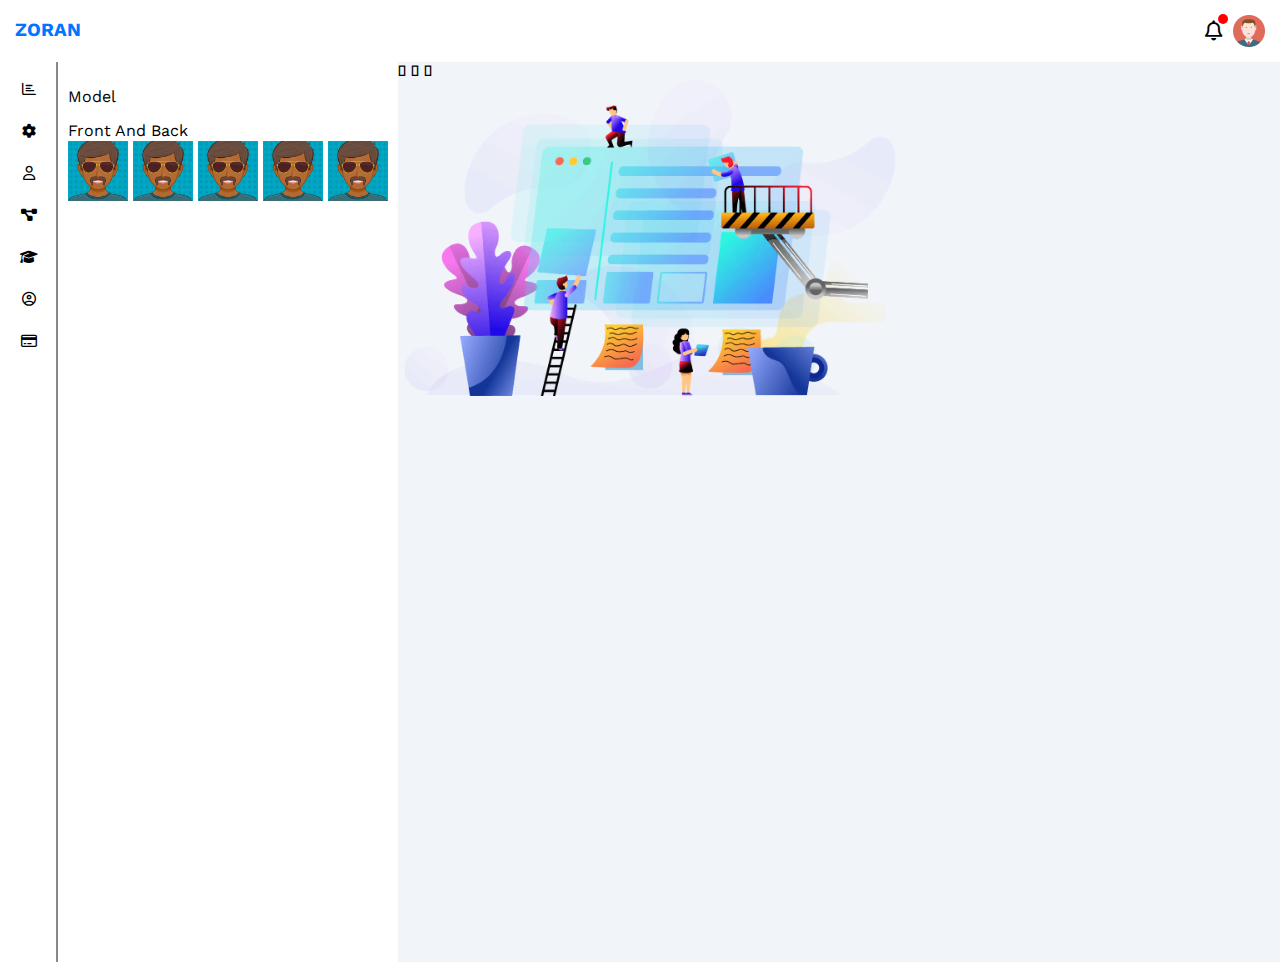
==== designing.html @ f9c1be45 "ich habe new projact gemach" ====
<!DOCTYPE html>
<html lang="en">
<head>
    <meta charset="UTF-8">
    <meta http-equiv="X-UA-Compatible" content="IE=edge">
    <meta name="viewport" content="width=device-width, initial-scale=1.0">
    <title>Document</title>
    <link rel="stylesheet" href="css/normalize.css">
    <!-- css stayl -->
    <link rel="stylesheet" href="css/style.css">
    <!-- css framework -->
    <link rel="stylesheet" href="css/framework.css">
    <!-- Font Awesome -->
    <link rel="stylesheet" href="css/all.min.css">
    <!-- Font Google -->
    <link rel="preconnect" href="https://fonts.googleapis.com">
    <link rel="preconnect" href="https://fonts.gstatic.com" crossorigin>
    <link href="https://fonts.googleapis.com/css2?family=Work+Sans:wght@200;300;400;500;600;700;800&display=swap" rel="stylesheet">
</head>
<body>
    <div class="alles">
        <!-- Start Head -->
    <div class="head bg-white p-15 between-flex">
        <div class="logo"><h3 class="mt-0 mb-0 c-blue">ZORAN</h3></div>
        <div class="icons d-flex align-content">
            <span class="notification p-relative">
                <i class="fa-regular fa-bell fa-lg"></i>
              </span>
              <img src="imgs/avatar.png" alt="">
        </div>
    </div>
    <!-- End Head -->
    <div class="page">
        <div class="sidebar bg-white p-relative">
            <ul>
                <li>
                    <a class="c-black d-flex align-content fs-14 rad-6 p-10" href="index.html">
                        <i class="fa-regular fa-chart-bar fa-fw"></i>
                        <span>Dashboard</span>
                    </a>
                </li>
                <li>
                    <a class="c-black d-flex align-content fs-14 rad-6 p-10" href="settings.html">
                        <i class="fa-solid fa-gear fa-fw"></i>
                        <span>Settings</span>
                    </a>
                </li>
                <li>
                    <a class="c-black d-flex align-content fs-14 rad-6 p-10" href="profile.html">
                        <i class="fa-regular fa-user fa-fw"></i>
                        <span>Profile</span>
                    </a>
                </li>
                <li>
                    <a class="c-black d-flex align-content fs-14 rad-6 p-10" href="projects.html">
                        <i class="fa-solid fa-diagram-project fa-fw"></i>
                        <span>Projects</span>
                    </a>
                </li>
                <li>
                    <a class="c-black d-flex align-content fs-14 rad-6 p-10" href="courses.html">
                        <i class="fa-solid fa-graduation-cap fa-fw"></i>
                        <span>Courses</span>
                    </a>
                </li>
                <li>
                    <a class="c-black d-flex align-content fs-14 rad-6 p-10" href="friends.html">
                        <i class="fa-regular fa-circle-user fa-fw"></i>
                        <span>Friends</span>
                    </a>
                </li>
                <li>
                    <a class="c-black d-flex align-content fs-14 rad-6 p-10" href="plans.html">
                        <i class="fa-regular fa-credit-card fa-fw"></i>
                        <span>Plans</span>
                    </a>
                </li>
            </ul>
        </div>
        <!-- Start plan_and_workspace -->
        <div class="plan_and_workspace">
            <!-- Start App t-sehrit Panel -->
            <div class="app-t-sherit-panel">
                <div class="model">
                    <p>Model</p>
                </div>
                <div class="f_a_b_img">
                    <div class="fron_and_back">
                        <span>Front And Back</span>
                    </div>
                    <div class="imgs">
                        <img src="imgs/avatar-02.png" alt="">
                        <img src="imgs/avatar-02.png" alt="">
                        <img src="imgs/avatar-02.png" alt="">
                        <img src="imgs/avatar-02.png" alt="">
                        <img src="imgs/avatar-02.png" alt="">
                    </div>
                </div>
            </div>
            <!-- End App t-sehrit Panel -->
            <!-- Start Workspace -->
            <div class="workspace">
                <div class="heder_workspace">
                    <div class="icons">
                        <i class="fa-duotone fa-copy"></i>
                        <i class="fa-duotone fa-copy"></i>
                        <i class="fa-duotone fa-trash"></i>
                    </div>
                </div>
                <div class="canvas-container">
                    <img src="imgs/landing-image.png" alt="">
                </div>
            </div>
            <!-- End Workspace -->
        </div>     
        <!-- End plan_and_workspace -->
    </div>
    </div>
</body>
</html>
---- css/style.css ----
/* Start Global Rules */
:root {
    --main-color: #2196f3;
    --main-color-alt: #1787e0;
    --main-padding: 100px;
    --main-transition: 0.3s;
    --section-background: #ececec;
    --main-transition: 0.3s;
    --blue-color: #0075ff;
    --blue-alt-color: #0d69d5;
    --orange-color: #f59e0b;
    --green-color: #22c55e;
    --red-color: #f44336;
    --grey-color: #888;
    --bottom-color: #111d2aa9;
    --white-color: white;
    --main-border-radius: 6px;
    --main-padding: 20px;
}

html{
  scroll-behavior: smooth;
}
*{
  box-sizing: border-box;
}
*:focus {
  outline: none;
}
body{
  font-family: 'Work Sans', sans-serif;
}
a{
  text-decoration: none;
}
ul{
  list-style: none;
  padding: 0;
  margin: 0;
}
::-webkit-scrollbar {
  width: 15px;
}
::-webkit-scrollbar-track {
  background-color: white;
}
::-webkit-scrollbar-thumb {
  background-color: var(--blue-color);
}
::-webkit-scrollbar-thumb:hover {
  background-color: var(--blue-alt-color);
}
.content {
  overflow: hidden;
}
.container {
    padding-left: 15px;
    padding-right: 15px;
    margin-left: auto;
    margin-right: auto;
}
.page {
  background-color: #f1f5f9;
  min-height: 100vh;
  
}
/* Small */
@media (min-width: 768px) {
    .container {
      width: 750px;
    }
}
  /* Medium */
@media (min-width: 992px) {
    .container {
      width: 970px;
    }
}
  /* Large */
@media (min-width: 1200px) {
    .container {
      width: 1170px;
    }
}
/* End Global Rules */
/* Start Main Titke */
.main-titl {
  border: 2px solid black;
  margin: 0 auto 80px;
  width: fit-content;
  padding: 15px 25px;
  position: relative;
  z-index: 10;
}
.main-titl:hover {
  color: white;
  border: 2px solid white;
  transition-delay: 1s;
}
.main-titl::before,
.main-titl::after{
  content: "";
  background-color: var(--main-color-alt);
  position: absolute;
  width: 12px;
  height: 12px;
  border-radius: 50%;
  top: 50%;
  transform: translateY(-50%);
}
.main-titl::before{
  left: -30px;
}
.main-titl::after{
  right: -30px;
}

.main-titl:hover::before{
  z-index: -1;
  animation: left-down 1s linear forwards;
}
.main-titl:hover::after{
  z-index: -1;
  animation: right-down 1s linear forwards;
}
/* End Main Titke */
/* Start Header */
.header-scrol {
    background-color: white;
    position: relative;
    -webkit-box-shadow: 0 0 10px #ddd;
    -moz-box-shadow: 0 0 10px #ddd;
    box-shadow: 0 0 10px #ddd;
}

.header-scrol .container {
    display: flex;
    justify-content: space-between;
    align-items: center;
    flex-wrap: wrap;
    position: relative;
}

.header-scrol .container .logo {
  text-decoration: none;
  font-size: 30px;
  font-weight: bold;
  color: var(--main-color);
  display: flex;
  align-items: center;
  height: 72px;
}

.header-scrol .container .mein-nav {
    flex: 1;
}

@media (max-width:767px) {
     .header-scrol .container .logo {
        width: 100% !important;
        height: 50px !important;
        display: flex;
        justify-content: center;
    }
    .header-scrol .container .mein-nav .mai-ul {
        display: flex !important;
        justify-content: center !important;

    }
    .header-scrol .container .mein-nav .mai-ul > li > a {
        padding: 10px !important;
        font-size: 14px !important;
        height: 30px !important;
    } 
}

.header-scrol .container .mein-nav .mai-ul {
    display: flex;
    justify-content: flex-end;
    list-style: none;
}

.header-scrol .container .mein-nav .mai-ul > li > a {
    padding: 0 30px;
    font-size: 18px;
    text-decoration: none;
    color: black;
    list-style: none;
    display: flex;
    height: 72px;
    align-items: center;
    overflow: hidden;
    transition: var(--main-transition);
    position: relative;
}
.header-scrol .container .mein-nav .mai-ul > li > a::after{
    content: "";
    position: absolute;
    top: 0;
    left: -100%;
    width: 100%;
    height: 4px;
    background-color: var(--main-color);
    transition: var(--main-transition);
}
.header-scrol .container .mein-nav .mai-ul > li > a:hover:after {
    left: 0;
}
.header-scrol .container .mein-nav .mai-ul > li > a:hover {
    background-color: #ccc;
    color: var(--main-color);
}
/* End Header */
/* Start Landing */
.landing {
 position: relative;
}
.landing::before {
  content: "";
  position: absolute;
  background-color: #ccc;
  left: 0;
  top: -40px;
  width: 100%;
  height: 100%;
  z-index: -1;
  transform: skewY(-9deg);
  transform-origin: top left;
 }

.landing .container {
  height: calc(100vh - 72px);
  display: flex;
  align-items: center;
  padding-bottom: 10px;
}

.landing .text {
  flex: 1;
}

@media (max-width: 767px) {
  .landing .text  {
    text-align: center;
  }
} 

.landing .text h2 {
  margin: 0;
  letter-spacing: -1px;
  font-size: 40px;
}
@media (max-width: 767px) {
  .landing .text h2  {
    font-size: 30px;
  }
} 
.landing .text p {
  font-size: 20px;
  line-height: 1.5;
  color: #666;
}
@media (max-width: 767px) {
  .landing .text p  {
    font-size: 15px;
  }
} 
.landing .image img {
  width: 600px;
  position: relative;
  animation: up-and-down 3s linear infinite;
}
@media (max-width: 991px) {
  .landing .image {
    display: none;
  }
}

.landing .go-down {
  position: absolute;
  color: var(--main-color);
  bottom: 30px;
  left: 50%;
  transform: translateY(-50%);
  transition: var(--main-transition);
}

.landing .go-down:hover {
  color: var(--main-color-alt);
}

.landing .go-down i {
  animation: go-down 1.5s linear infinite;
}
/* End Landing */
/* Start Articles */
.articles {
  padding-top: var(--main-padding);
  padding-bottom: var(--main-padding);
  position: relative;
}

.articles .container {
  display: grid;
  grid-template-columns: repeat(auto-fill, minmax(250px, 1fr));
  gap: 40px;
  align-items: center;
}

.articles .box {
  box-shadow: 0 2px 15px rgb(0 0 0 / 10%);
  border-radius: 5px;
  overflow: hidden;
  margin: auto;
  transition: var(--main-transition);
}

.articles .box:hover {
  transform: translateY(-10px);
  box-shadow: 0 2px 15px rgb(0 0 0 / 20%);
}

.articles .box img {
   max-width: 100%; 
}

.articles .box .content {
  padding: 20px;
}

.articles .box .content h3 {
  margin: 0;
  font-weight: 500;
}

.articles .box .content p {
  color: #777;
  font-size: 15px;
  line-height: 1.6;
  margin-bottom: 0;
}

.articles .info {
  padding: 20px;
  border-top: 1px solid #ccc;
  display: flex;
  justify-content: space-between;
}

.articles .info a {
  color: var(--main-color);
  font-weight: bold;
}

.articles .info i {
  color: var(--main-color);
}

.articles .box:hover .info i {
  animation: links-move 1s linear infinite;
}

/* End Articles */
/* Start Gallery */
.gallery {
  padding-top: var(--main-padding);
  padding-bottom: var(--main-padding);
  background-color: var(--section-background);
}

.gallery .container {
  display: grid;
  grid-template-columns: repeat(auto-fill, minmax(300px, 1fr));
  gap: 40px;

}

.gallery .box {
  background-color: white;
  padding: 20px;
}

.gallery .box .image {
  position: relative;
  overflow: hidden;
}

.gallery .box .image::before {
  content: "";
  position: absolute;
  background-color: rgba(255, 255, 255, 0.3);
  width: 10px;
  height: 10px;
  left: 50%;
  top: 50%;
  transform: translate(-50%, -50%);
  opacity: 0;
  z-index: 2;
}
.gallery .box .image:hover:before {
  animation: flashing 0.7s;
}

.gallery .box .image img{
  max-width: 100%;
  transition: var(--main-transition);
}

.gallery .box .image:hover img {
  transform: rotate(6deg) scale(1.1);
}
/* End Gallery */
/* Start Features */
.features {
  padding-top: var(--main-padding);
  padding-bottom: var(--main-padding);
  position: relative;
}

.features .container {
  display: grid;
  grid-template-columns: repeat(auto-fill, minmax(300px, 1fr));
  gap: 40px;
}

.features .box {
  text-align: center;
  border: 1px solid #ccc;
}

.features .box .img-holder{
  position: relative;
  overflow: hidden;
}

.features .box .img-holder::before {
  content: "";
  position: absolute;
  top: 0;
  left: 0;
  width: 100%;
  height: 100%;
  background-color: rgb(255 0 0 / 30%);
}
.features .quality .img-holder::before {
  background-color: rgb(244 64 54 / 60%);
}
.features .time .img-holder::before {
  background-color: rgb(0 150 136 / 60%);
}
.features .passion .img-holder::before {
  background-color: rgb(3 169 244 / 60%);
}


.features .box .img-holder::after {
  content: "";
  position: absolute;
  bottom: 0;
  right: 0;
  border-style: solid;
  border-width: 0px 0px 170px 500px;
  border-color: transparent transparent white transparent;
  transition: var(--main-transition);
}

.features .box .img-holder img{
  max-width: 100%;
}

.features .box:hover .img-holder::after {
  border-width: 100px 500px 170px 0px;
}

.features .box h2 {
  position: relative;
  margin: 0 auto 0;
  width: fit-content;
  font-size: 30px;
}

.features .box h2::after {
  content: "";
  position: absolute;
  bottom: -20px;
  left: 15px;
  height: 5px;
  background-color: red;
  width: calc(100% - 30px);
}
.features .quality h2::after{
  background-color: rgb(244 64 54 / 60%);
}
.features .time h2::after{
  background-color: rgb(0 150 136 / 60%);
}
.features .passion h2::after{
  background-color: rgb(3 169 244 / 60%);
}

.features .box p {
  padding: 20px 25px;
  line-height: 1.7;
  color: #777;
  font-size: 18px;
  margin: 30px 0;
}

.features .box a {
  display: block;
  border: 3px solid transparent;
  width: fit-content;
  margin: 0 auto 30px;
  font-weight: bold;
  font-size: 22px;
  padding: 10px 30px;
  border-radius: 6px;
  transition: var(--main-transition);
}
.features .quality a {
  border-color: rgb(244 64 54 );
  color: rgb(244 64 54);
  background: linear-gradient(to right, rgb(244 64 54) 50%, white 50%);
  background-size: 200% 100%;
  background-position: right bottom;
}
.features .time a {
  border-color: rgb(0 150 136);
  color: rgb(0 150 136);
  background: linear-gradient(to right, rgb(0 150 136) 50%, white 50%);
  background-size: 200% 100%;
  background-position: right bottom;
}
.features .passion a {
  border-color: rgb(3 169 244);
  color: rgb(3 169 244);
  background: linear-gradient(to right, rgb(3 169 244) 50%, white 50%);
  background-size: 200% 100%;
  background-position: right bottom;
}
.features .box:hover a {
  background-position: left bottom;
  color: white;
}
.features .Start-designing {
  display: flex;
  justify-content: center;
  align-items: center;
  margin-top: 20px;
}
.features .Start-designing a {
  background-color: var(--main-color);
  color: white;
  padding: 20px 25px;
  border-radius: 10px;
  font-size: 22px;
  transition: var(--main-transition);
}
.features .Start-designing a:hover {
  background-color: #357ebaf6;
}
/* End Features */
/* Start Discount */
.discount {
  min-height: 100vh;
  display: flex;
  flex-wrap: wrap;
}

.discount .image {
  background-image: url(../imgs/discount-background1.jpg);
  background-size: cover;
  color: white;
  flex-basis: 50%;
  display: flex;
  align-items: center;
  justify-content: center;
  position: relative;
  z-index: 1;
}

@media (max-width: 991px){ 
  .discount .image {
    flex-basis: 100%;
  }
}

.discount .image::before {
  content: "";
  position: absolute;
  top: 0;
  left: 0;
  width: 100%;
  height: 100%;
  background-color: rgb(23 135 224 / 97%);
  z-index: -1;
}

.discount .content img {
  width: 300px;
  max-width: 100%;
}

.discount .image h2 {
  font-size: 35px;
  letter-spacing: -2px;
}

.discount .image p {
  line-height: 1.6;
  font-size: 18px;
  max-width: 500px;
}

.discount .form {
  display: flex;
  align-items: center;
  justify-content: center;
  flex-basis: 50%;
  padding-bottom: 50px;
}

@media (max-width: 991px){ 
  .discount .form {
    flex-basis: 100%;
  }
}

.discount .form h2 {
  font-size: 40px;
  letter-spacing: -2px;
}

.discount .form .input {
  display: block;
  width: calc(100% - 30px);
  margin-bottom: 25px;
  padding: 15px;
  border: none;
  border-bottom: 1px solid #ccc;
  background-color: #f9f9f9;
  caret-color: var(--main-color);
}

.discount .form .input:focus {
  outline: none;
}

.discount .form textarea.input {
  resize: none;
  height: 200px;
}
.discount .form [type="submit"]{
  width: 100%;
  background-color: var(--main-color);
  padding: 15px;
  border: none;
  font-size: 22px;
  font-weight: bold;
  color: white;
}

.discount .content {
  text-align: center;
  padding: 0 20px;
}
/* End Discount */
/* Start Footer */
.footer {
  background-color: #191919;
  padding: 70px 0 0;
}
@media (max-width:767px) {
  .footer {
    text-align: center;
  }
}

.footer .container {
  display: grid;
  grid-template-columns: repeat(auto-fill, minmax(250px, 1fr));
  gap: 40px;
}

.footer .box h3 {
  color: white;
  font-size: 50px;
  margin: 0 0 20px;
}

.footer .box .social {
  display: flex;
  gap: 20px;
  justify-content: flex-start;
  align-items: center;
}

@media (max-width: 767px){ 
.footer .box .social {
    justify-content: center;
  }
}

.footer .box .social li {
  margin-right: 10px;
}

.footer .box .social li .facebook,
.footer .box .social li .twitter,
.footer .box .social li .youtube {
  background-color: #313131;
  color: #b9b9b9;
  display: inline-flex;
  justify-content: center;
  align-items: center;
  width: 50px;
  height: 50px;
  font-size: 20px;
  transition: var(--main-transition);
}

.footer .box .social li .facebook:hover {
  background-color: #1877f2;
}

.footer .box .social li .twitter:hover {
  background-color: #1da1f2;
}

.footer .box .social li .youtube:hover {
  background-color: #ff0000;
}

.footer .box .text {
  line-height: 2;
  color: #b9b9b9;
}

.footer .box .links li:not(:last-child){
  border-bottom: 1px solid #444;
}

.footer .box .links li {
  padding: 15px 0;
  transition: var(--main-transition);
}

.footer .box .links li:hover a {
  padding-left: 10px;
}

.footer .box .links li a{
  color: #b9b9b9;
  transition: var(--main-transition);
}

.footer .box .links li a::before {
  font-family: "Font Awesome 5 Free";
  content: "\F101";
  font-weight: 900;
  margin-right: 10px;
  color: var(--main-color);
}

.footer .box .line {
  display: flex;
  align-items: center;
  color: #b9b9b9;
  margin-bottom: 30px;
}

.footer .box .line .info {
  line-height: 1.7;
  flex: 1;
}

.footer .box .line i {
  font-size: 25px;
  color: var(--main-color);
  margin-right: 10px;
}

.footer .footer-gallery img {
  width: 72px;
  border: 3px solid white;
  margin: 2px;
}

.footer .copyright {
  padding: 25px 0;
  text-align: center;
  color: white;
  margin: 50px 0 0;
  border-top: 1px solid #444;
}

/* End Footer */
/* Start Animation */
@keyframes up-and-down {
  0%,
  100% {
    top: 0;
  }
  50% {
    top: 50px;
  }
}
@keyframes go-down {
  0%, 20%, 50%, 80%, 100% {
    transform: translate(0);
  }
  40%, 60% {
    transform: translateY(20px);
  }
}
@keyframes right-down {
  50% {
    right: 0;
    width: 12px;
    height: 12px;
  }
  100% {
    right: 0;
    width: 100%;
    height: 100%;
    border-radius: 0;
  }
}
@keyframes left-down {
  50% {
    left: 0;
    width: 12px;
    height: 12px;
  }
  100% {
    left: 0;
    width: 100%;
    height: 100%;
    border-radius: 0;
  }
}

@keyframes links-move {
  100% {
    transform: translateX(10px);
  }
}

@keyframes flashing {
  100% {
    width: 200%;
    height: 200%;
    opacity: 1;
  }
}
/* End Animation */
/* Start alles */
.alles {
  display: flex;
  flex-direction: column;
  height: 100%;
}
/* End alles */
/* Start page */
.page {
  background-color: #f1f5f9;
  min-height: 100vh;
  display: flex;
  flex-grow: 1;
  height: 0;
  position: relative;
  width: 100%;
}
/* End Page */
/* Start Head */
.head .icons .notification {
  transform: translateY(7px);
}
.head .icons .notification::before {
  content: "";
  position: absolute;
  width: 10px;
  height: 10px;
  background-color: red;
  border-radius: 50%;
  right: -5px;
  top: -8px;
}
.head .icons img{
  width: 32px;
  margin-left: 10px; 
}
/* End Head */
/* Start Sidebar */
.sidebar {
  width: 58px;
  padding: 10px;
}
.sidebar > h3 {
  font-size: 13px;
  margin-top: 20px;
  margin-bottom: 20px;
}
.sidebar > h3::before,
.sidebar > h3::after {
  display: none;
}
.sidebar > h3::before {
  content: "";
  width: 80px;
  height: 2px;
  bottom: -20px;
}
.sidebar > h3::after {
  content: "";
  width: 12px;
  height: 12px;
  border-radius: 50%;
  bottom: -29px;
  border: 4px solid white;
}
.sidebar > ul > li > a {
  transition: var(--main-transition);
  margin-bottom: 8px;
  position: relative;
}
.sidebar > ul > li > a:hover {
  background-color: #f6f6f6;
}
.sidebar > ul > li > a:hover:before {
  content: "";
  position: absolute;
  top: 0;
  right: -10px;
  width: 3px;
  height: 100%;
  z-index: 3;
  background-color: var(--blue-color);
}
.sidebar::after {
  content: "";
  position: absolute;
  top: 0;
  right: 0;
  width: 2px;
  height: 100%;
  background: var(--grey-color);
}
.sidebar > ul > li > a > span {
  display: none;
}
/* End Sidebar */
/* Start plan_and_workspace */
.plan_and_workspace {
  display: flex;
  flex-grow: 1;
  overflow: hidden;
}
/* Start App t-sehrit Panel */
.app-t-sherit-panel {
  background-color: white;
  padding: 10px;
}
.app-t-sherit-panel .imgs img {
  width: 60px;
}
/* End App t-sehrit Panel */
/* Start Workspace */
.workspace {
  flex-grow: 1;
}
.workspace .canvas-container img {
  width: 500px;
}
/* End Workspace */
---- css/framework.css ----
:root {
    --blue-color: #0075ff;
    --blue-alt-color: #0d69d5;
    --orange-color: #f59e0b;
    --green-color: #22c55e;
    --red-color: #f44336;
    --grey-color: #888;
  }
  /* Start Box */
  .d-flex {
    display: flex;
  }
  .f-wrap {
    flex-wrap: wrap;
  }
  .align-center {
    align-items: center;
  }
  .space-between {
    justify-content: space-between;
  }
  .d-grid {
    display: grid;
  }
  .gap-20 {
    gap: 20px;
  }
  .d-block {
    display: block;
  }
  @media (max-width: 767px) {
    .block-mobile {
      display: block;
    }
    .hide-mobile {
      display: none;
    }
  }
  /* End Box */
  /* Start Padding + Margin */
  .p-10 {
    padding: 10px;
  }
  .p-15 {
    padding: 15px;
  }
.p-20 {
    padding: 20px;
  }
  .pt-10 {
    padding-top: 10px;
  }
  .pt-15 {
    padding-top: 15px;
  }
  .pt-20 {
    padding-top: 20px;
  }
  .pb-10 {
    padding-bottom: 10px;
  }
  .pb-15 {
    padding-bottom: 15px;
  }
  .pb-20 {
    padding-bottom: 20px;
  }
  .pl-15 {
    padding-left: 15px;
  }
  .m-0 {
    margin: 0;
  }
  .m-15 {
    margin: 15px;
  }
  .m-20 {
    margin: 20px;
  }
  .mt-0 {
    margin-top: 0;
  }
  .mt-5 {
    margin-top: 5px;
  }
  .mt-10 {
    margin-top: 10px;
  }
  .mt-15 {
    margin-top: 15px;
  }
  .mt-20 {
    margin-top: 20px;
  }
  .mt-25 {
    margin-top: 25px;
  }
  .mr-10 {
    margin-right: 10px;
  }
  .mr-15 {
    margin-right: 15px;
  }
  .mb-0 {
    margin-bottom: 0px;
  }
  .mb-5 {
    margin-bottom: 5px;
  }
  .mb-10 {
    margin-bottom: 10px;
  }
  .mb-15 {
    margin-bottom: 15px;
  }
  .mb-20 {
    margin-bottom: 20px;
  }
  .mb-25 {
    margin-bottom: 25px;
  }
  /* End Padding + Margin */
  /* Start Color */
  .c-black {
    color: black;
  }
  .c-white {
    color: white;
  }
  .c-grey {
    color: var(--grey-color);
  }
  .c-red {
    color: var(--red-color);
  }
  .c-green {
    color: var(--green-color);
  }
  .c-blue {
    color: var(--blue-color);
  }
  .c-orange {
    color: var(--orange-color);
  }
  .bg-red {
    background-color: var(--red-color);
  }
  .bg-green {
    background-color: var(--green-color);
  }
  .bg-blue {
    background-color: var(--blue-color);
  }
  .bg-orange {
    background-color: var(--orange-color);
  }
  .bg-white {
    background-color: white;
  }
  .bg-eee {
    background-color: #eee;
  }
  /* End Color */
  /* Start Position */
  .p-relative {
    position: relative;
  }
  .p-absolute {
    position: absolute;
  }
  /* End Position */
  /* Start Font */
  .txt-c {
    text-align: center;
  }
  .fs-13 {
    font-size: 13px;
  }
  .fs-14 {
    font-size: 14px;
  }
  .fs-15 {
    font-size: 15px;
  }
  .fs-25 {
    font-size: 25px;
  }
  .fw-bold {
    font-weight: bold;
  }
  @media (max-width: 767px) {
    .txt-c-mobile {
      text-align: center;
    }
  }
  /* End Font */
  /* Start Border */
  .rad-6 {
    border-radius: 6px;
  }
  .rad-10 {
    border-radius: 10px;
  }
  .rad-half {
    border-radius: 50%;
  }
  .b-none {
    border: none;
  }
  .border-ccc {
    border: 1px solid #ccc;
  }
  .border-eee {
    border: 1px solid #eee;
  }
  
  /* End Border */
  /* Start Width + Height */
  .w-full {
    width: 100%;
  }
  .w-100 {
    width: 100px;
  }
  .w-40 {
    width: 40px;
  }
  .w-fit {
    width: fit-content;
  }
  .h-full {
    height: 100%;
  }
  .h-100 {
    height: 100px;
  }
  /* End Width + Height */
  /* Start Components */
  .center-flex {
    display: flex;
    align-items: center;
    justify-content: center;
  }
  .between-flex {
    display: flex;
    align-items: center;
    justify-content: space-between;
  }
  .btn-shape {
    padding: 4px 10px;
    border-radius: 6px;
  }
  /* End Components */
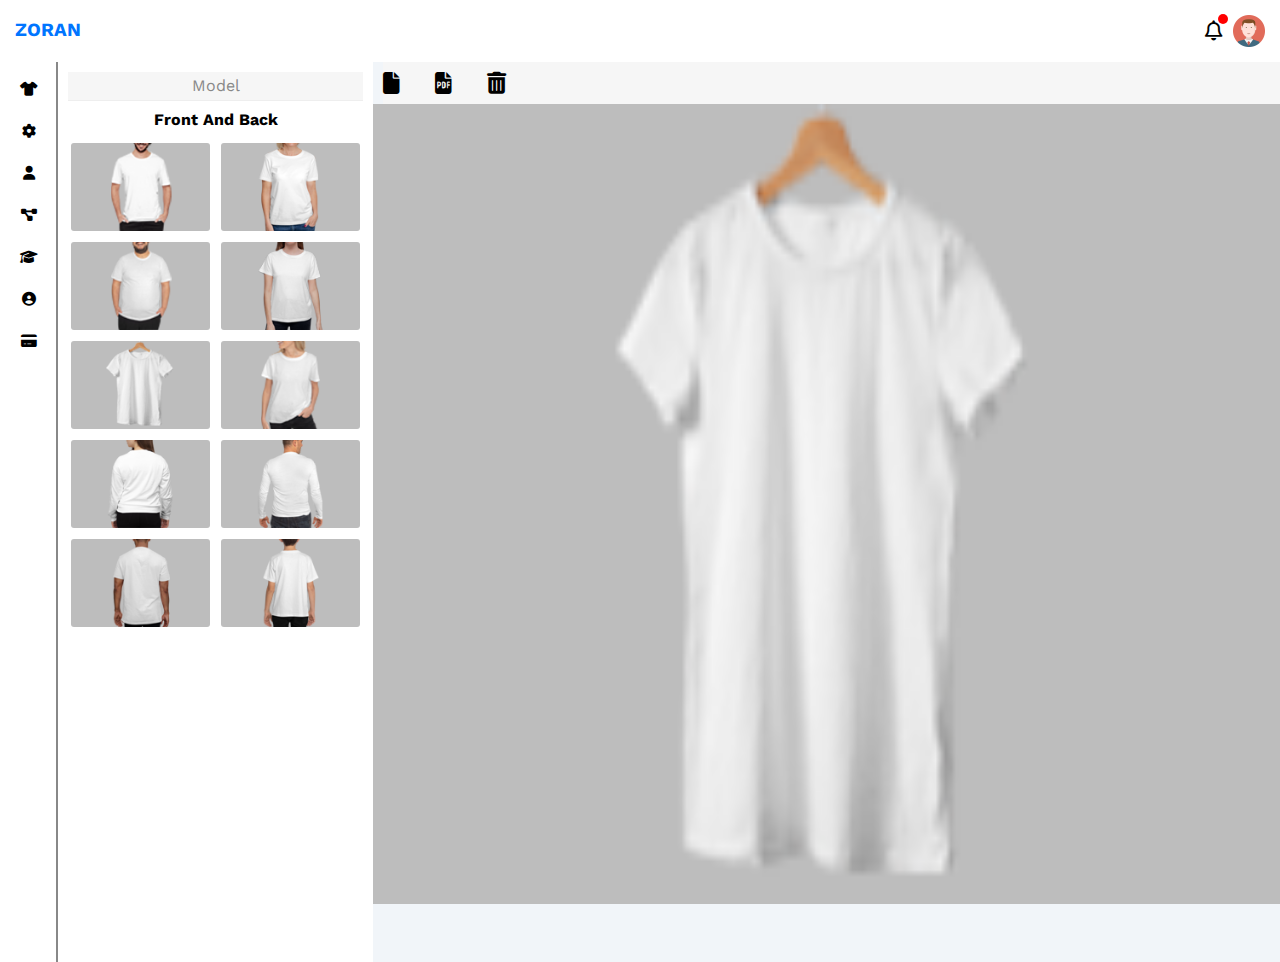
==== commit 332c5b4d: "ich habe zwei proje zusamen gemacht" ====
--- a/designing.html
+++ b/designing.html
@@ -21,7 +21,7 @@
     <div class="alles">
         <!-- Start Head -->
     <div class="head bg-white p-15 between-flex">
-        <div class="logo"><h3 class="mt-0 mb-0 c-blue">ZORAN</h3></div>
+        <div class="logo"><h3 class="mt-0 mb-0"><a class="mt-0 mb-0 c-blue" href="index.html">ZORAN</a></h3></div>
         <div class="icons d-flex align-content">
             <span class="notification p-relative">
                 <i class="fa-regular fa-bell fa-lg"></i>
@@ -34,8 +34,8 @@
         <div class="sidebar bg-white p-relative">
             <ul>
                 <li>
-                    <a class="c-black d-flex align-content fs-14 rad-6 p-10" href="index.html">
-                        <i class="fa-regular fa-chart-bar fa-fw"></i>
+                    <a class="c-black d-flex align-content fs-14 rad-6 p-10" href="#">
+                        <i class="fa-sharp fa-regular fa-shirt" ></i>
                         <span>Dashboard</span>
                     </a>
                 </li>
@@ -86,14 +86,19 @@
                 </div>
                 <div class="f_a_b_img">
                     <div class="fron_and_back">
-                        <span>Front And Back</span>
+                        <span class="txt-c d-block c-black fw-bold">Front And Back</span>
                     </div>
                     <div class="imgs">
-                        <img src="imgs/avatar-02.png" alt="">
-                        <img src="imgs/avatar-02.png" alt="">
-                        <img src="imgs/avatar-02.png" alt="">
-                        <img src="imgs/avatar-02.png" alt="">
-                        <img src="imgs/avatar-02.png" alt="">
+                        <img src="imgs/Tshirt-Maker_Models_Agus01_Thumb.png" alt="">
+                        <img src="imgs/Tshirt-Maker_Models_Patricia01_Thumb.png" alt="">
+                        <img src="imgs/Tshirt-Maker_Models_Pixelnacho01_Thumb.png" alt="">
+                        <img src="imgs/Tshirt-Maker_Models_Sofia01_Thumb.png" alt="">
+                        <img src="imgs/Tshirt-Maker_Models_Tshirt01_Thumb.png" alt="">
+                        <img src="imgs/Tshirt-Maker_Models_Valentina01_Thumb.png" alt="">
+                        <img src="imgs/Tshirt-Maker_Models_Agustina01_Thumb.png" alt="">
+                        <img src="imgs/Tshirt-Maker_Models_Coke02_Thumb.png" alt="">
+                        <img src="imgs/Tshirt-Maker_Models_Ali03_Thumb.png" alt="">
+                        <img src="imgs/Tshirt-Maker_Models_Matias02_Thumb.png" alt="">
                     </div>
                 </div>
             </div>
@@ -102,13 +107,13 @@
             <div class="workspace">
                 <div class="heder_workspace">
                     <div class="icons">
-                        <i class="fa-duotone fa-copy"></i>
-                        <i class="fa-duotone fa-copy"></i>
-                        <i class="fa-duotone fa-trash"></i>
+                        <i class="fa-solid fa-file"></i>
+                        <i class="fa-solid fa-file-pdf"></i>
+                        <i class="fa-solid fa-trash-can"></i>
                     </div>
                 </div>
                 <div class="canvas-container">
-                    <img src="imgs/landing-image.png" alt="">
+                    <img src="imgs/Tshirt-Maker_Models_Tshirt01_Thumb.png" alt="">
                 </div>
             </div>
             <!-- End Workspace -->
--- a/css/style.css
+++ b/css/style.css
@@ -321,7 +321,9 @@
 }
 
 .articles .box img {
-   max-width: 100%; 
+  max-width: 100%;
+  height: 200px;
+  width: 255px;
 }
 
 .articles .box .content {
@@ -404,6 +406,8 @@
 .gallery .box .image img{
   max-width: 100%;
   transition: var(--main-transition);
+  height: 270px;
+  width: 313px;
 }
 
 .gallery .box .image:hover img {
@@ -546,7 +550,8 @@
   display: flex;
   justify-content: center;
   align-items: center;
-  margin-top: 20px;
+  margin-top: 75px;
+  margin-bottom: 75px;
 }
 .features .Start-designing a {
   background-color: var(--main-color);
@@ -782,6 +787,7 @@
 
 .footer .footer-gallery img {
   width: 72px;
+  height: 72px;
   border: 3px solid white;
   margin: 2px;
 }
@@ -896,6 +902,15 @@
   width: 58px;
   padding: 10px;
 }
+.sidebar::after {
+  content: "";
+  position: absolute;
+  top: 0;
+  right: 0;
+  width: 2px;
+  height: 100%;
+  background: var(--grey-color);
+}
 .sidebar > h3 {
   font-size: 13px;
   margin-top: 20px;
@@ -926,6 +941,7 @@
 }
 .sidebar > ul > li > a:hover {
   background-color: #f6f6f6;
+  color: var(--blue-color);
 }
 .sidebar > ul > li > a:hover:before {
   content: "";
@@ -937,14 +953,8 @@
   z-index: 3;
   background-color: var(--blue-color);
 }
-.sidebar::after {
-  content: "";
-  position: absolute;
-  top: 0;
-  right: 0;
-  width: 2px;
-  height: 100%;
-  background: var(--grey-color);
+.sidebar > ul > li > a > i {
+  font-weight: 700;
 }
 .sidebar > ul > li > a > span {
   display: none;
@@ -960,16 +970,82 @@
 .app-t-sherit-panel {
   background-color: white;
   padding: 10px;
+  display: flex;
+  flex-direction: column;
+  gap: 10px;
+  width: 350px;
+}
+.app-t-sherit-panel .model {
+  text-align: center;
+  color: var(--grey-color);
+  border-bottom: 1px solid #eee;
+  background-color: #f6f6f6;
+}
+.app-t-sherit-panel .model p {
+  position: relative;
+  margin: 5px auto 5px;
+  width: fit-content;
+}
+.app-t-sherit-panel .model p:hover:before {
+  content: "";
+  position: absolute;
+  bottom: 0;
+  left: 0;
+  width: 100%;
+  height: 2px;
+  background-color: var(--blue-color);
+  color: var(--blue-color);
+}
+.app-t-sherit-panel .f_a_b_img {
+  display: flex;
+  flex-direction: column;
+  gap: 10px;
+}
+.app-t-sherit-panel .imgs {
+  display: grid;
+  gap: 5px;
+  grid-template-columns: 145px 145px;
+  grid-auto-rows: 94px;
+  justify-content: center;
+  margin-left: auto;
+  margin-right: auto;
 }
 .app-t-sherit-panel .imgs img {
-  width: 60px;
-}
-/* End App t-sehrit Panel */
+  width: 100%;
+  height: 100%;
+  object-fit: cover;
+  border-radius: 6px;
+  border: 3px solid transparent;
+  transition: var(--main-transition);
+}
+.app-t-sherit-panel .imgs img:hover {
+  border-color: var(--blue-color);
+}
+/* End App t-sehrit Panel */ 
 /* Start Workspace */
 .workspace {
   flex-grow: 1;
 }
+.workspace .heder_workspace {
+  display: flex;
+  align-items: center;
+  margin: 0 0 0 10px;
+  padding: 10px 0;
+  background-color: #f6f6f6;
+}
+.workspace .heder_workspace .icons {
+  display: flex;
+  gap: 35px;
+  font-size: 22px;
+}
+.workspace .heder_workspace .icons i {
+  transition: var(--main-transition);
+} 
+.workspace .heder_workspace .icons i:hover {
+  color: var(--blue-color);
+}
 .workspace .canvas-container img {
-  width: 500px;
+  width: 100%; 
+  height: 800px;
 }
 /* End Workspace */